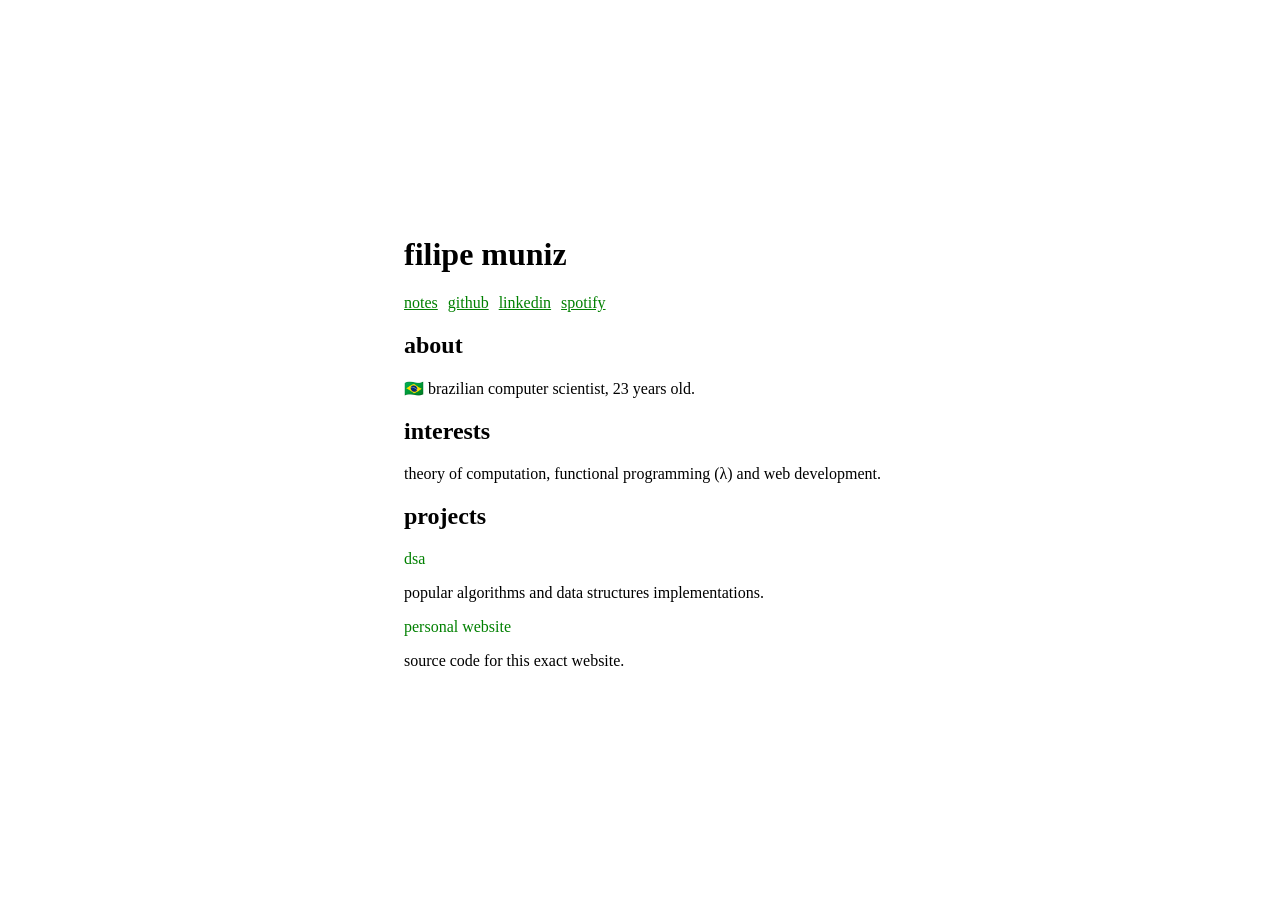
==== index.html @ 30d6b927 "changing files" ====
<!DOCTYPE html>
<html lang="en">

<head>
  <meta charset="UTF-8">
  <meta name="viewport" content="width=device-width, initial-scale=1.0">
  <link rel="stylesheet" href="/style/style.css">
  <title>filipe</title>
</head>

<body>

  <div class="container">
    <div class="info">
      <h1>filipe muniz </h1>
      <ul id="links">

        <li><a href="notes.html">notes</a></li>
        <li><a href="https://github.com/filipe-muniz" target="_blank">github</a></li>
        <li><a href="#" target="_blank">linkedin</a></li>
        <li><a href="https://open.spotify.com/user/31ujt7tcgouwzugo4em5aat7z6wa" target="_blank">spotify</a></li>

      </ul>
      <h2>about</h2>
      <p>🇧🇷 brazilian computer scientist, 23 years old. </p>
      <h2>interests</h2>
      <p>theory of computation, functional programming (λ) and web development.</p>
      <h2>projects</h2>
      <div class="projects">
        <ul>
          <li>dsa</li>
          <p>popular algorithms and data structures implementations.</p>
          <li>personal website</li>
          <p>source code for this exact website.</p>
        </ul>
      </div>
    </div>
  </div>

</body>

</html>
---- style/style.css ----
body {
  display: flex;
  justify-content: left;
  align-items: center;
  height: 100vh;
  margin-left: 30%;
}

.container {
  text-align: left;
  padding: 20px;
}

.info ul {
  display: flex;
  list-style: none;
  padding: 0;
  flex-wrap: wrap;
}

.info li a {
  margin-right: 10px;
  color: green;

}

.projects ul {
  flex-direction: column;
}

.projects li {
  display: block;

  color: green;
  flex-direction: column;
}
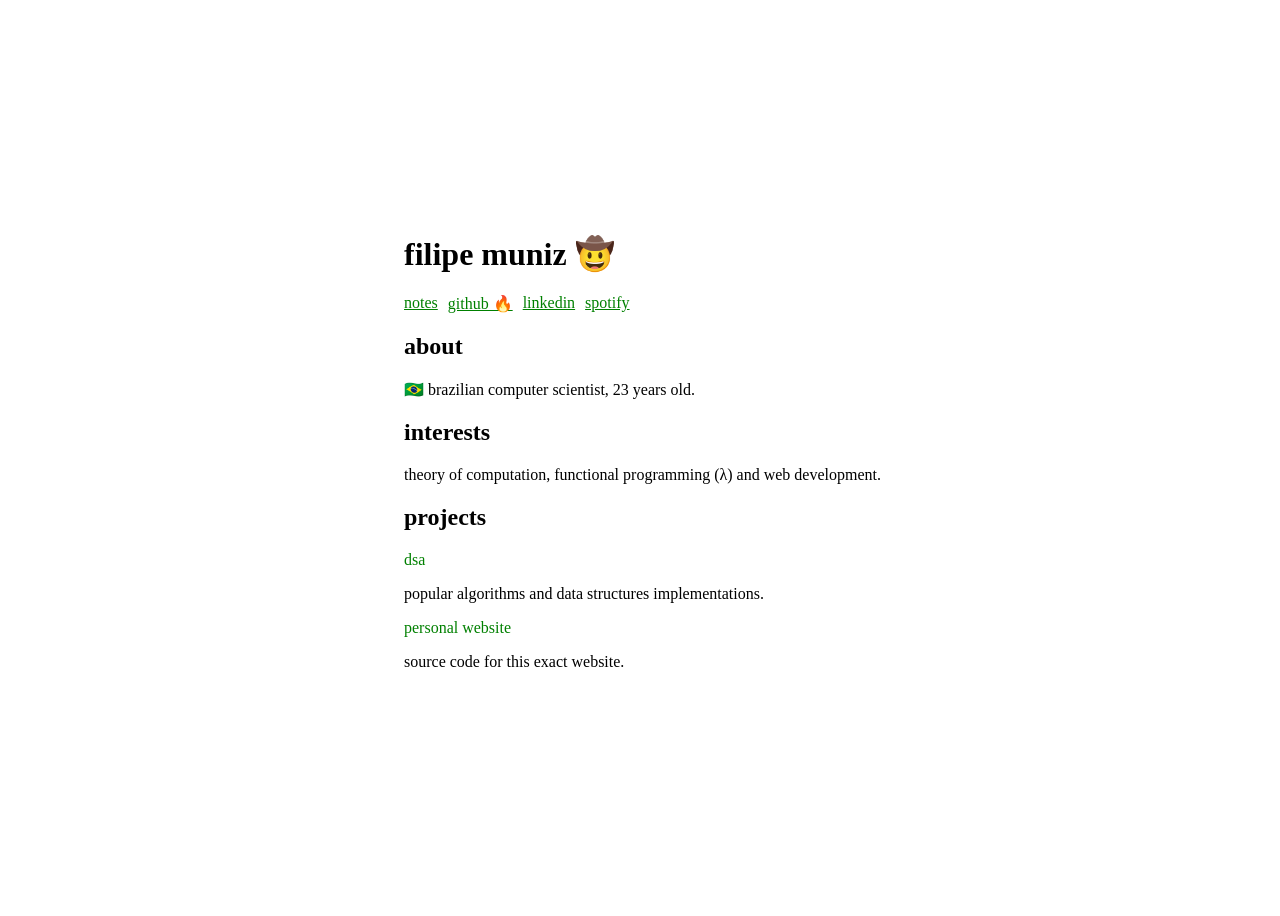
==== commit 3286ca1e: "changing index" ====
--- a/index.html
+++ b/index.html
@@ -12,13 +12,13 @@
 
   <div class="container">
     <div class="info">
-      <h1>filipe muniz </h1>
+      <h1>filipe muniz 🤠 </h1>
       <ul id="links">
 
         <li><a href="notes.html">notes</a></li>
-        <li><a href="https://github.com/filipe-muniz" target="_blank">github</a></li>
+        <li><a href="https://github.com/filipe-muniz" target="_blank">github 🔥</a></li>
         <li><a href="#" target="_blank">linkedin</a></li>
-        <li><a href="https://open.spotify.com/user/31ujt7tcgouwzugo4em5aat7z6wa" target="_blank">spotify</a></li>
+        <li><a href="https://open.spotify.com/user/31ujt7tcgouwzugo4em5aat7z6wa" target="_blank">spotify </a></li>
 
       </ul>
       <h2>about</h2>
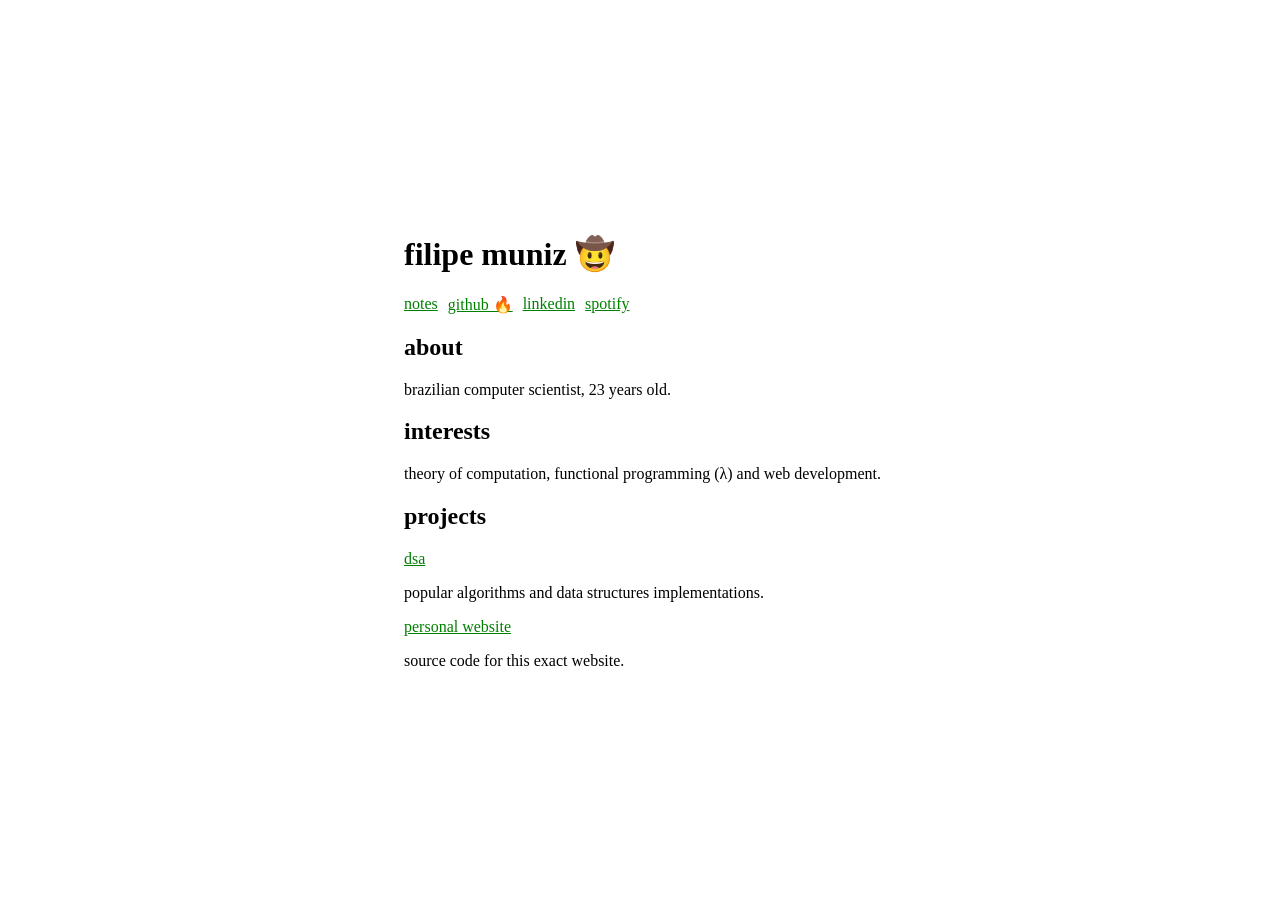
==== commit 8ca70ef0: "link changes" ====
--- a/index.html
+++ b/index.html
@@ -22,15 +22,15 @@
 
       </ul>
       <h2>about</h2>
-      <p>🇧🇷 brazilian computer scientist, 23 years old. </p>
+      <p>brazilian computer scientist, 23 years old. </p>
       <h2>interests</h2>
       <p>theory of computation, functional programming (λ) and web development.</p>
       <h2>projects</h2>
       <div class="projects">
         <ul>
-          <li>dsa</li>
+          <li><a href="https://github.com/filipe-muniz/dsa">dsa</a></li>
           <p>popular algorithms and data structures implementations.</p>
-          <li>personal website</li>
+          <li><a href="https://github.com/filipe-muniz/filipe-muniz.github.io">personal website</a></li>
           <p>source code for this exact website.</p>
         </ul>
       </div>
